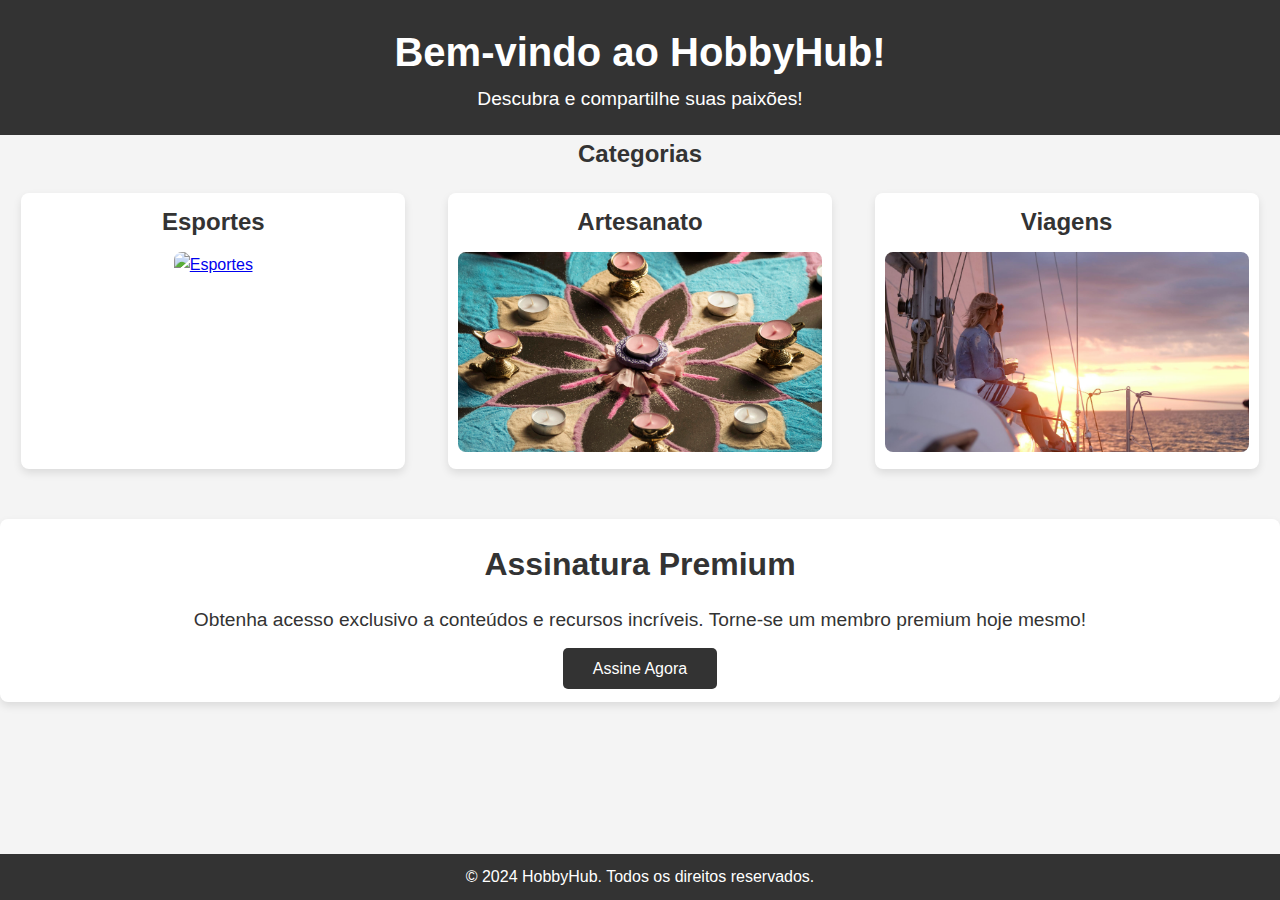
==== index.html @ 7557a0e9 "first commit" ====
<!DOCTYPE html>
<html lang="pt-BR">
<head>
    <meta charset="UTF-8">
    <meta name="viewport" content="width=device-width, initial-scale=1.0">
    <title>HobbyHub - Página Inicial</title>
    <link rel="stylesheet" href="style.css">
</head>
<body>
    <header>
        <h1>Bem-vindo ao HobbyHub!</h1>
        <p>Descubra e compartilhe suas paixões!</p>
    </header>

    <section class="categories-section">
        <h2 style="text-align: center;">Categorias</h2>
        <div class="categories">
            <div class="category">
                <h3>Esportes</h3>
                <a href="esportes.html">
                    <img src="imagens/football-stadium.jpg" alt="Esportes">
                </a>
            </div>
            <div class="category">
                <h3>Artesanato</h3>
                <a href="artesanato.html">
                    <img src="imagens/diwali-festival-lights-tradition.jpg" alt="Artesanato">
                </a>
            </div>
            <div class="category">
                <h3>Viagens</h3>
                <a href="viagens.html">
                    <img src="imagens/couple-ladies-are-enjoying-their-trip-sailing-boat-while-drinking-wine-watching-beautiful-sunset.jpg" alt="Viagens">
                </a>
            </div>
        </div>
    </section>

    <section class="premium-section">
        <h2>Assinatura Premium</h2>
        <p>Obtenha acesso exclusivo a conteúdos e recursos incríveis. Torne-se um membro premium hoje mesmo!</p>
        <a href="assinar.html" class="btn-premium">Assine Agora</a>
    </section>

    <footer>
        <p>&copy; 2024 HobbyHub. Todos os direitos reservados.</p>
    </footer>
</body>
</html>
---- style.css ----
/* Reset básico */
* {
    margin: 0;
    padding: 0;
    box-sizing: border-box;
}

/* Estilos principais */
body {
    font-family: Arial, sans-serif;
    line-height: 1.6;
    background-color: #f4f4f4;
    color: #333;
}

header {
    background-color: #333;
    color: white;
    text-align: center;
    padding: 20px;
}

header h1 {
    font-size: 2.5rem;
}

header p {
    font-size: 1.2rem;
}

/* Seção de Categorias */
.categories {
    display: flex;
    justify-content: space-around;
    margin: 20px 0;
    text-align: center;
    flex-wrap: wrap;
}

.category {
    background-color: white;
    border-radius: 8px;
    box-shadow: 0 4px 8px rgba(0, 0, 0, 0.1);
    width: 30%;
    padding: 10px;
    transition: transform 0.3s;
    margin-bottom: 20px;
}

.category h3 {
    font-size: 1.5rem;
    margin-bottom: 10px;
}

.category img {
    width: 100%;
    height: 200px;
    object-fit: cover;
    border-radius: 8px;
}

.category:hover {
    transform: translateY(-5px);
}

/* Seção de Assinatura Premium */
.premium-section {
    background-color: #fff;
    padding: 20px;
    text-align: center;
    margin: 30px 0;
    border-radius: 8px;
    box-shadow: 0 4px 8px rgba(0, 0, 0, 0.1);
}

.premium-section h2 {
    font-size: 2rem;
    margin-bottom: 15px;
}

.premium-section p {
    font-size: 1.2rem;
    margin-bottom: 20px;
}

.btn-premium {
    background-color: #333;
    color: white;
    padding: 12px 30px;
    text-decoration: none;
    border-radius: 5px;
    font-size: 1rem;
    transition: background-color 0.3s;
}

.btn-premium:hover {
    background-color: #555;
}

/* Footer */
footer {
    background-color: #333;
    color: white;
    text-align: center;
    padding: 10px;
    position: fixed;
    width: 100%;
    bottom: 0;
}

/* Media Queries para Responsividade */

/* Tela pequena (mobile) */
@media (max-width: 768px) {
    header h1 {
        font-size: 2rem;
    }

    header p {
        font-size: 1rem;
    }

    .categories {
        flex-direction: column;
        align-items: center;
    }

    .category {
        width: 80%;
        margin: 10px 0;
    }

    .premium-section h2 {
        font-size: 1.8rem;
    }

    .premium-section p {
        font-size: 1rem;
    }

    .btn-premium {
        padding: 10px 20px;
    }
}

/* Tela muito pequena (dispositivos móveis menores) */
@media (max-width: 480px) {
    header h1 {
        font-size: 1.5rem;
    }

    .category h3 {
        font-size: 1.2rem;
    }

    .category img {
        height: 150px;
    }

    .premium-section h2 {
        font-size: 1.6rem;
    }

    .premium-section p {
        font-size: 0.9rem;
    }

    .btn-premium {
        font-size: 0.9rem;
        padding: 8px 15px;
    }
}
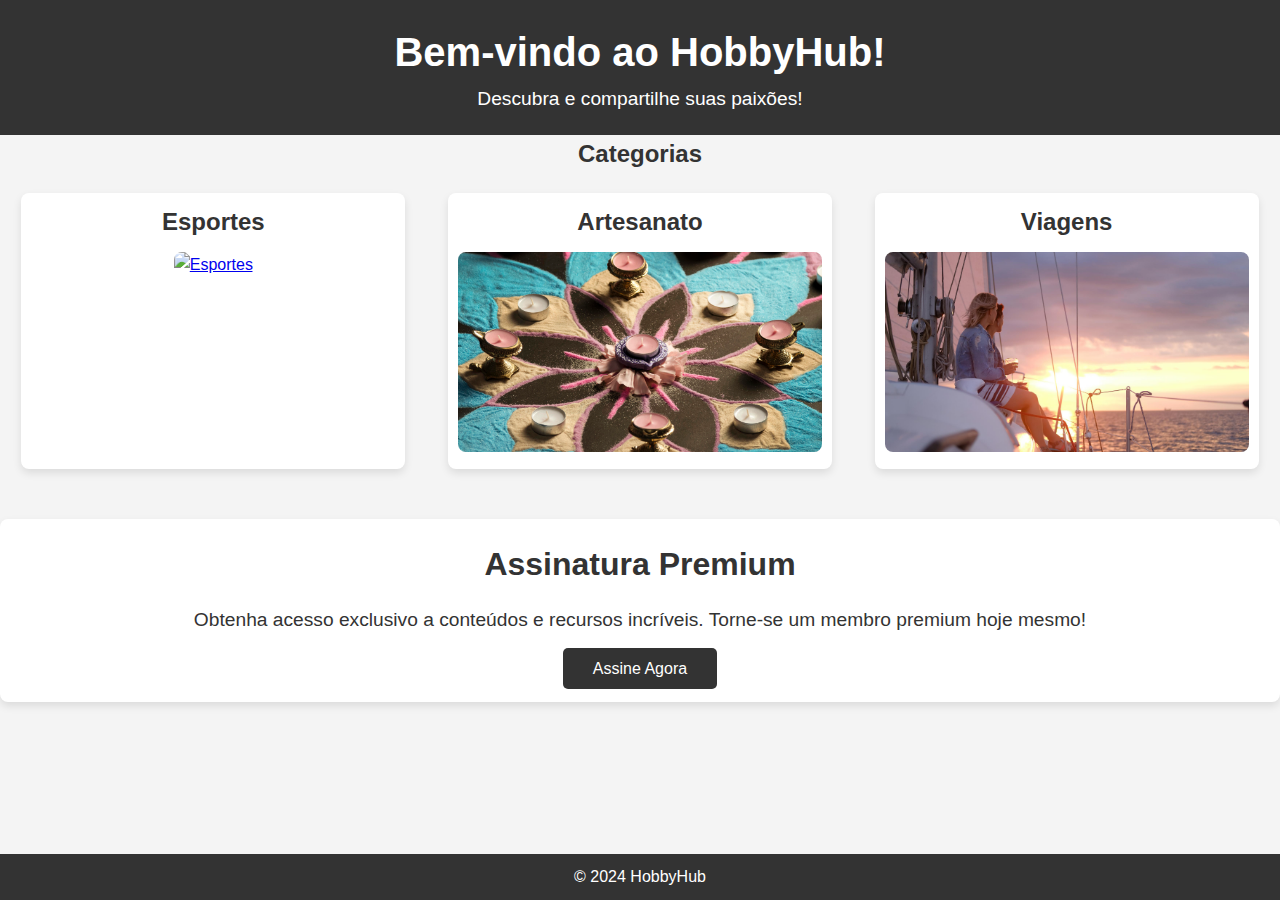
==== commit 34250d17: "att" ====
--- a/index.html
+++ b/index.html
@@ -43,7 +43,7 @@
     </section>
 
     <footer>
-        <p>&copy; 2024 HobbyHub. Todos os direitos reservados.</p>
+        <p>&copy; 2024 HobbyHub</p>
     </footer>
 </body>
 </html>
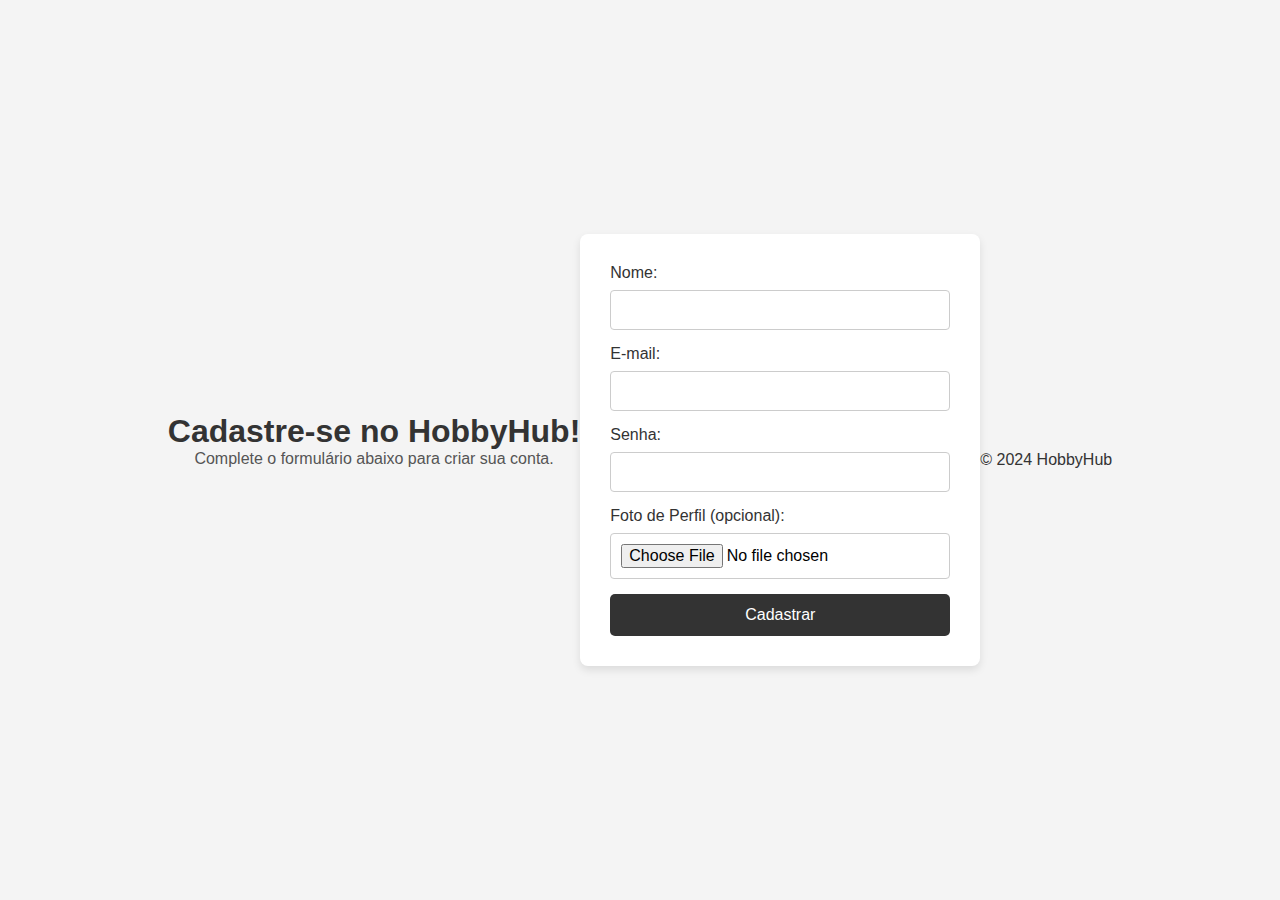
==== commit 05586d94: "att" ====
--- a/index.html
+++ b/index.html
@@ -8,6 +8,10 @@
 </head>
 <body>
     <header>
+        <div class="user-info">
+            <img id="user-photo" src="imagens/blank-profile-picture-973460_1280.png" class="user-photo" alt="Foto de Perfil">
+            <span id="user-name">Bem-vindo, Usuário!</span>
+        </div>
         <h1>Bem-vindo ao HobbyHub!</h1>
         <p>Descubra e compartilhe suas paixões!</p>
     </header>
@@ -45,5 +49,22 @@
     <footer>
         <p>&copy; 2024 HobbyHub</p>
     </footer>
+
+    <script>
+        // Verifica se o usuário está logado
+        const userData = JSON.parse(localStorage.getItem('users'));
+        if (!userData || userData.length === 0) {
+            // Se não houver dados de usuário, redireciona para a página de cadastro
+            window.location.href = 'cadastro.html';
+        } else {
+            // Exibe o nome e foto do usuário
+            const user = userData[userData.length - 1];  // Pega o último usuário cadastrado
+            document.getElementById('user-name').textContent = `Bem-vindo, ${user.name}!`;
+
+            // Se houver uma foto de perfil, exibe ela
+            const userPhoto = user.photo || 'imagens/default-avatar.jpg';  // Foto padrão se não houver foto
+            document.getElementById('user-photo').src = userPhoto;
+        }
+    </script>
 </body>
 </html>
--- a/style.css
+++ b/style.css
@@ -170,3 +170,23 @@
         padding: 8px 15px;
     }
 }
+/* Definindo o estilo para a foto de perfil */
+.user-info {
+    display: flex;
+    align-items: center;
+    justify-content: flex-start;
+    gap: 10px; /* Espaçamento entre foto e nome */
+}
+
+.user-photo {
+    width: 50px;  /* Tamanho da foto */
+    height: 50px; /* Tamanho da foto */
+    border-radius: 50%; /* Deixa a foto circular */
+    object-fit: cover; /* Garante que a imagem cubra a área sem distorcer */
+}
+
+#user-name {
+    font-size: 1.2rem; /* Tamanho do texto */
+    font-weight: bold; /* Deixa o nome mais destacado */
+}
+
